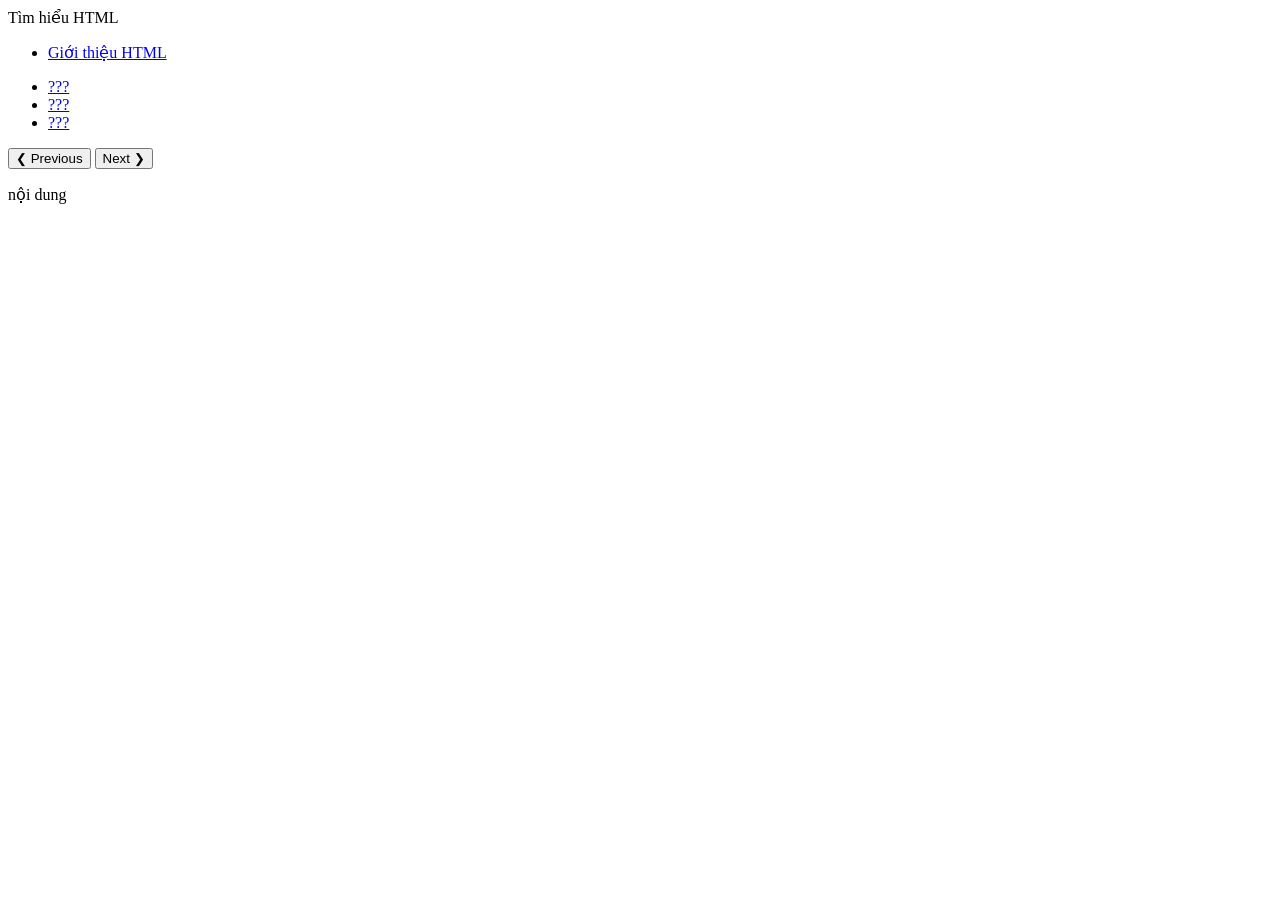
==== html/page1.html @ 2e843d02 "add main content section with navigation buttons" ====
<!DOCTYPE html>		
<html lang = "vi">
	<head>
		<title>HTML</title>
		<meta charset = "utf-8">
        <!-- external css -->
		<link rel="stylesheet" href="../css/sidebar-content.css">
		
    </style>
	</head>
	<body>
		<!-- Thanh bên -->
        <div id="sidebar">
            <div class = "title">Tìm hiểu HTML</div>

            <!-- Nội dung đg ở  -->
            <ul class = "nav-list">
                <li><a href="#" class ="active">Giới thiệu HTML</a></li>
            </ul>
            <!-- list nội dung -->
            <ul class = "nav-list">
                <li><a href="#">???</a></li>
                <li><a href="#">???</a></li>
                <li><a href="#">???</a></li>
            </ul>
        </div>

        <!-- Nội dung chính -->
        <div id="main-conttent">

            <!-- nút chuyển nội dung -->
            <div ckass = "nav-button">
                <button class = "button-nav">❮ Previous</button>
                <button class = "button-nav">Next ❯</button>
            </div>

            <p>nội dung</p>
        </div>
	</body>
</html>
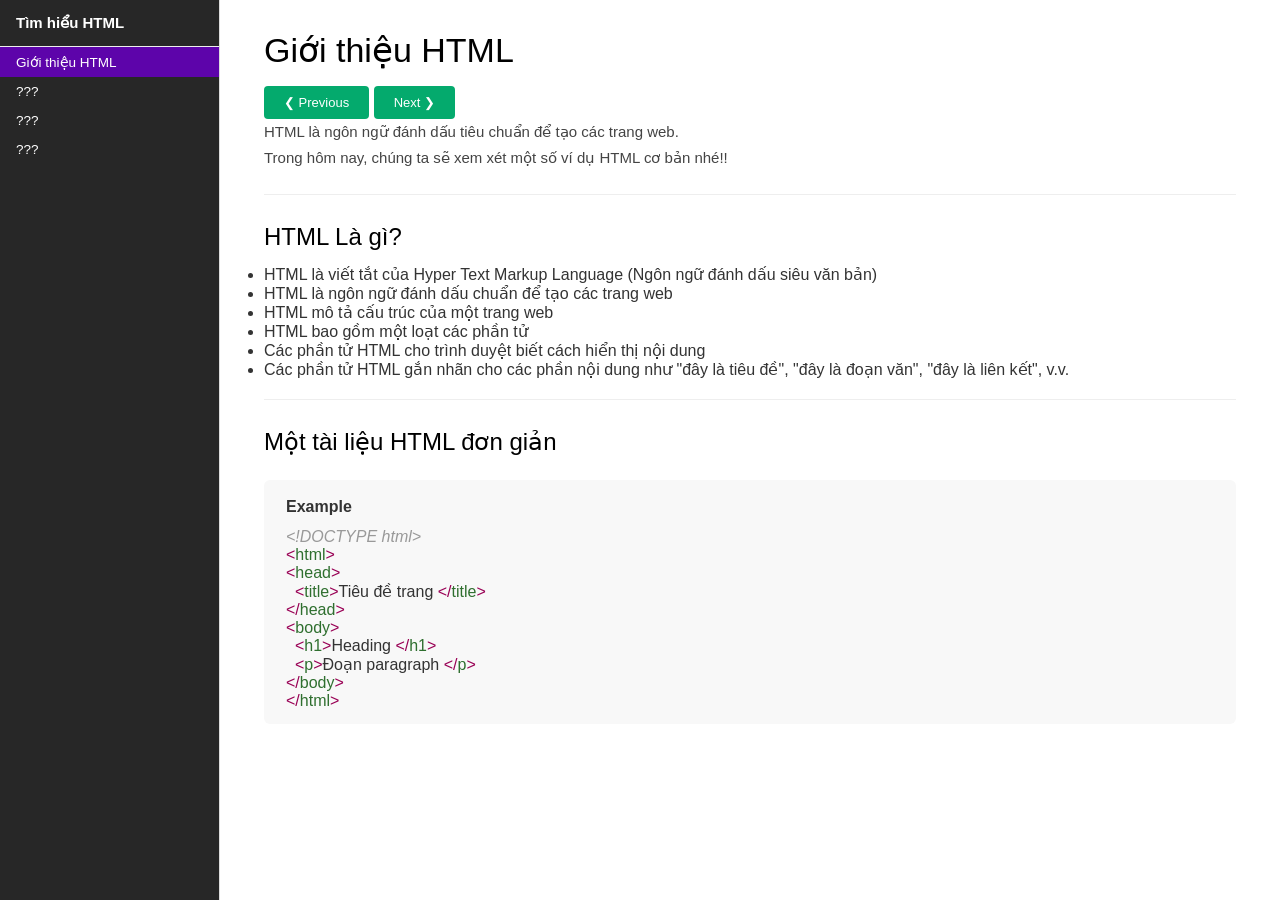
==== commit d5bf13f7: "add: enhance main content section with HTML code area examples and introductory text" ====
--- a/html/page1.html
+++ b/html/page1.html
@@ -18,7 +18,7 @@
                 <li><a href="#" class ="active">Giới thiệu HTML</a></li>
             </ul>
             <!-- list nội dung -->
-            <ul class = "nav-list">
+            <ul class = "nav-list"> 
                 <li><a href="#">???</a></li>
                 <li><a href="#">???</a></li>
                 <li><a href="#">???</a></li>
@@ -27,14 +27,66 @@
 
         <!-- Nội dung chính -->
         <div id="main-conttent">
+            <!-- Tiêu để trang -->
+            <div class = "page-header">
+                <h1 class="page-title">Giới thiệu HTML</h1>
+            </div>
 
             <!-- nút chuyển nội dung -->
             <div ckass = "nav-button">
                 <button class = "button-nav">❮ Previous</button>
                 <button class = "button-nav">Next ❯</button>
             </div>
+            
+            <!-- intro -->
+            <p class ="intro-text">
+                HTML là ngôn ngữ đánh dấu tiêu chuẩn để tạo các trang web. <br>
+                Trong hôm nay, chúng ta sẽ xem xét một số ví dụ HTML cơ bản nhé!!
+            </p>            
+    
+            <hr class ="divider"> 
+            <!-- 1 -->
+            <h2 class ="section-title">HTML Là gì?</h2>
+            <ul class = "ullet-list">
+                <li>HTML là viết tắt của Hyper Text Markup Language (Ngôn ngữ đánh dấu siêu văn bản) </li>
+                <li>HTML là ngôn ngữ đánh dấu chuẩn để tạo các trang web </li>
+                <li>HTML mô tả cấu trúc của một trang web </li>
+                <li>HTML bao gồm một loạt các phần tử</li>
+                <li>Các phần tử HTML cho trình duyệt biết cách hiển thị nội dung</li>
+                <li> Các phần tử HTML gắn nhãn cho các phần nội dung như "đây là tiêu đề", "đây là đoạn văn", "đây là liên kết", v.v.</li>
+            </ul> 
 
-            <p>nội dung</p>
+          
+            <hr class ="divider">
+            <!-- 2 -->
+            <h2 class ="section-title">Một tài liệu HTML đơn giản</h2>
+
+            <!-- code area -->
+             <!--  <span class ="tag">&lt; == "<"
+                    <span class ="tag">&gt; == ">"
+                    &nbsp;&nbsp; == tab-->
+
+            <div class ="example-box">
+                <div class ="example-label">Example</div>
+                <div class ="code-box">
+                    <span class ="comment">&lt;!DOCTYPE html&gt;</span><br>
+                    <span class ="tag">&lt;</span><span class ="tagname">html</span><span class ="tag">&gt;</span><br>
+                    <span class ="tag">&lt;</span><span class ="tagname">head</span><span class ="tag">&gt;</span><br>
+                    &nbsp;&nbsp;<span class ="tag">&lt;</span><span class ="tagname">title</span><span class ="tag">&gt;</span>Tiêu đề trang
+                        <span class ="tag">&lt;/</span><span class ="tagname">title</span><span class ="tag">&gt;</span><br>
+                    <span class ="tag">&lt;/</span><span class ="tagname">head</span><span class ="tag">&gt;</span><br>
+                    <span class ="tag">&lt;</span><span class ="tagname">body</span><span class ="tag">&gt;</span><br>
+
+                    &nbsp;&nbsp;<span class ="tag">&lt;</span><span class ="tagname">h1</span><span class ="tag">&gt;</span>Heading
+                        <span class ="tag">&lt;/</span><span class ="tagname">h1</span><span class ="tag">&gt;</span><br>
+                    &nbsp;&nbsp;<span class ="tag">&lt;</span><span class ="tagname">p</span><span class ="tag">&gt;</span>Đoạn paragraph 
+                        <span class ="tag">&lt;/</span><span class ="tagname">p</span><span class ="tag">&gt;</span><br>
+
+                    <span class ="tag">&lt;/</span><span class ="tagname">body</span><span class ="tag">&gt;</span><br>
+                    <span class ="tag">&lt;/</span><span class ="tagname">html</span><span class ="tag">&gt;</span><br>
+                </div>
+            </div>
+
         </div>
 	</body>
 </html>
--- a/css/sidebar-content.css
+++ b/css/sidebar-content.css
@@ -0,0 +1,216 @@
+  * { box-sizing: border-box; margin: 0; padding: 0; }
+
+  body {
+    font-family: 'Segoe UI', Verdana, sans-serif;
+    display: flex;
+    min-height: 100vh;
+    background: #f5f5f5;
+    color: #333;
+  }
+
+  /* ── SIDEBAR ── */
+  #sidebar {
+    width: 220px;
+    min-width: 220px;
+    background: #272727;
+    border-right: 1px solid #ddd;
+    overflow-y: auto;
+    position: fixed;
+    top: 0; left: 0; bottom: 0;
+  }
+
+  .title {
+    font-size: 15px;
+    font-weight: 700;
+    padding: 14px 16px;
+    border-bottom: 1px solid #eee;
+    color: #ffffff;
+  }
+
+  .nav-item {
+    display: flex;
+    align-items: center;
+    justify-content: space-between;
+    padding: 7px 16px;
+    font-size: 13.5px;
+    color: #444;
+    cursor: pointer;
+    text-decoration: none;
+  }
+  .nav-item:hover { background: #f0f0f0; }
+  .nav-item.active {
+    background: #04AA6D;
+    color: #fff;
+  }
+  .nav-item .chevron { font-size: 10px; color: #aaa; }
+  .nav-item.active .chevron { color: rgba(255,255,255,0.7); }
+
+  .exercises-row {
+    display: flex;
+    gap: 6px;
+    padding: 4px 16px 10px;
+  }
+  .ex-btn {
+    width: 28px; height: 28px;
+    border: 1px solid #ccc;
+    border-radius: 4px;
+    font-size: 12px;
+    display: flex; align-items: center; justify-content: center;
+    cursor: pointer;
+    background: #fff;
+    color: #555;
+  }
+  .ex-btn:hover { background: #eee; }
+
+  .nav-section-label {
+    font-size: 11px;
+    font-weight: 600;
+    color: #aaa;
+    padding: 8px 16px 3px;
+    text-transform: uppercase;
+    letter-spacing: 0.05em;
+  }
+
+  /* ul/li reset cho nav */
+  .nav-list {
+    list-style: none;
+    padding: 0;
+    margin: 0;
+  }
+  .nav-list li a {
+    display: flex;  
+    align-items: center;
+    justify-content: space-between;
+    padding: 7px 16px;
+    font-size: 13.5px;
+    color: #ffffff;
+    cursor: pointer;
+    text-decoration: none;
+  }
+  .nav-list li a:hover { background: #cbbaff; }
+  .nav-list li a.active {
+    background: #5d04aa;
+    color: #fff;
+  }
+  .nav-list li a.active .chevron { color: rgba(255,255,255,0.7); }
+
+  /* ── MAIN ── */
+  #main-conttent {
+    margin-left: 220px;
+    flex: 1;
+    background: #fff;
+    padding: 30px 44px 60px;
+    max-width: 1100px;
+  }
+
+  .page-header {
+    display: flex;
+    justify-content: space-between;
+    align-items: flex-start;
+    margin-bottom: 16px;
+  }
+
+  h1.page-title {
+    font-size: 34px;
+    font-weight: 400;
+    color: #000;
+  }
+
+  .bookmark-icon {
+    font-size: 22px;
+    cursor: pointer;
+    color: #aaa;
+    line-height: 1;
+  }
+
+  .nav-buttons {
+    display: flex;
+    justify-content: space-between;
+    margin-bottom: 24px;
+  }
+
+  .button-nav {
+    background: #04AA6D;
+    color: #fff;
+    border: none;
+    border-radius: 4px;
+    padding: 9px 20px;
+    font-size: 13px;
+    cursor: pointer;
+    font-family: inherit;
+  }
+  .button-nav:hover { background: #038a57; }
+
+  hr.divider {
+    border: none;
+    border-top: 1px solid #eee;
+    margin: 20px 0;
+  }
+
+  .intro-text {
+    font-size: 15px;
+    color: #444;
+    line-height: 1.7;
+    margin-bottom: 24px;
+  }
+
+  h2.section-title {
+    font-size: 24px;
+    font-weight: 400;
+    color: #000;
+    margin: 28px 0 14px;
+  }
+
+  ul.bullet-list {
+    list-style: disc;
+    padding-left: 22px;
+    font-size: 14.5px;
+    color: #444;
+    line-height: 2.1;
+  }
+
+  /* ── EXAMPLE BOX ── */
+  .example-box {
+    background: #f8f8f8;
+    border-radius: 6px;
+    padding: 18px 22px 14px;
+    margin-top: 24px;
+  }
+
+  .example-label {
+    font-size: 16px;
+    font-weight: 600;
+    color: #333;
+    margin-bottom: 12px;
+  }
+
+  .code-block {
+    background: #fff;
+    border: 1px solid #ddd;
+    border-radius: 4px;
+    padding: 16px 18px;
+    font-family: 'Courier New', Courier, monospace;
+    font-size: 13.5px;
+    line-height: 1.9;
+    color: #333;
+    overflow-x: auto;
+  }
+
+  /* syntax highlight */
+  .tag      { color: #905; }
+  .tagname  { color: #2f6f2f; }
+  .attr     { color: #07a; }
+  .comment  { color: #999; font-style: italic; }
+
+  .btn-try {
+    background: #04AA6D;
+    color: #fff;
+    border: none;
+    border-radius: 4px;
+    padding: 9px 20px;
+    font-size: 13px;
+    cursor: pointer;
+    margin-top: 14px;
+    font-family: inherit;
+  }
+  .btn-try:hover { background: #038a57; }
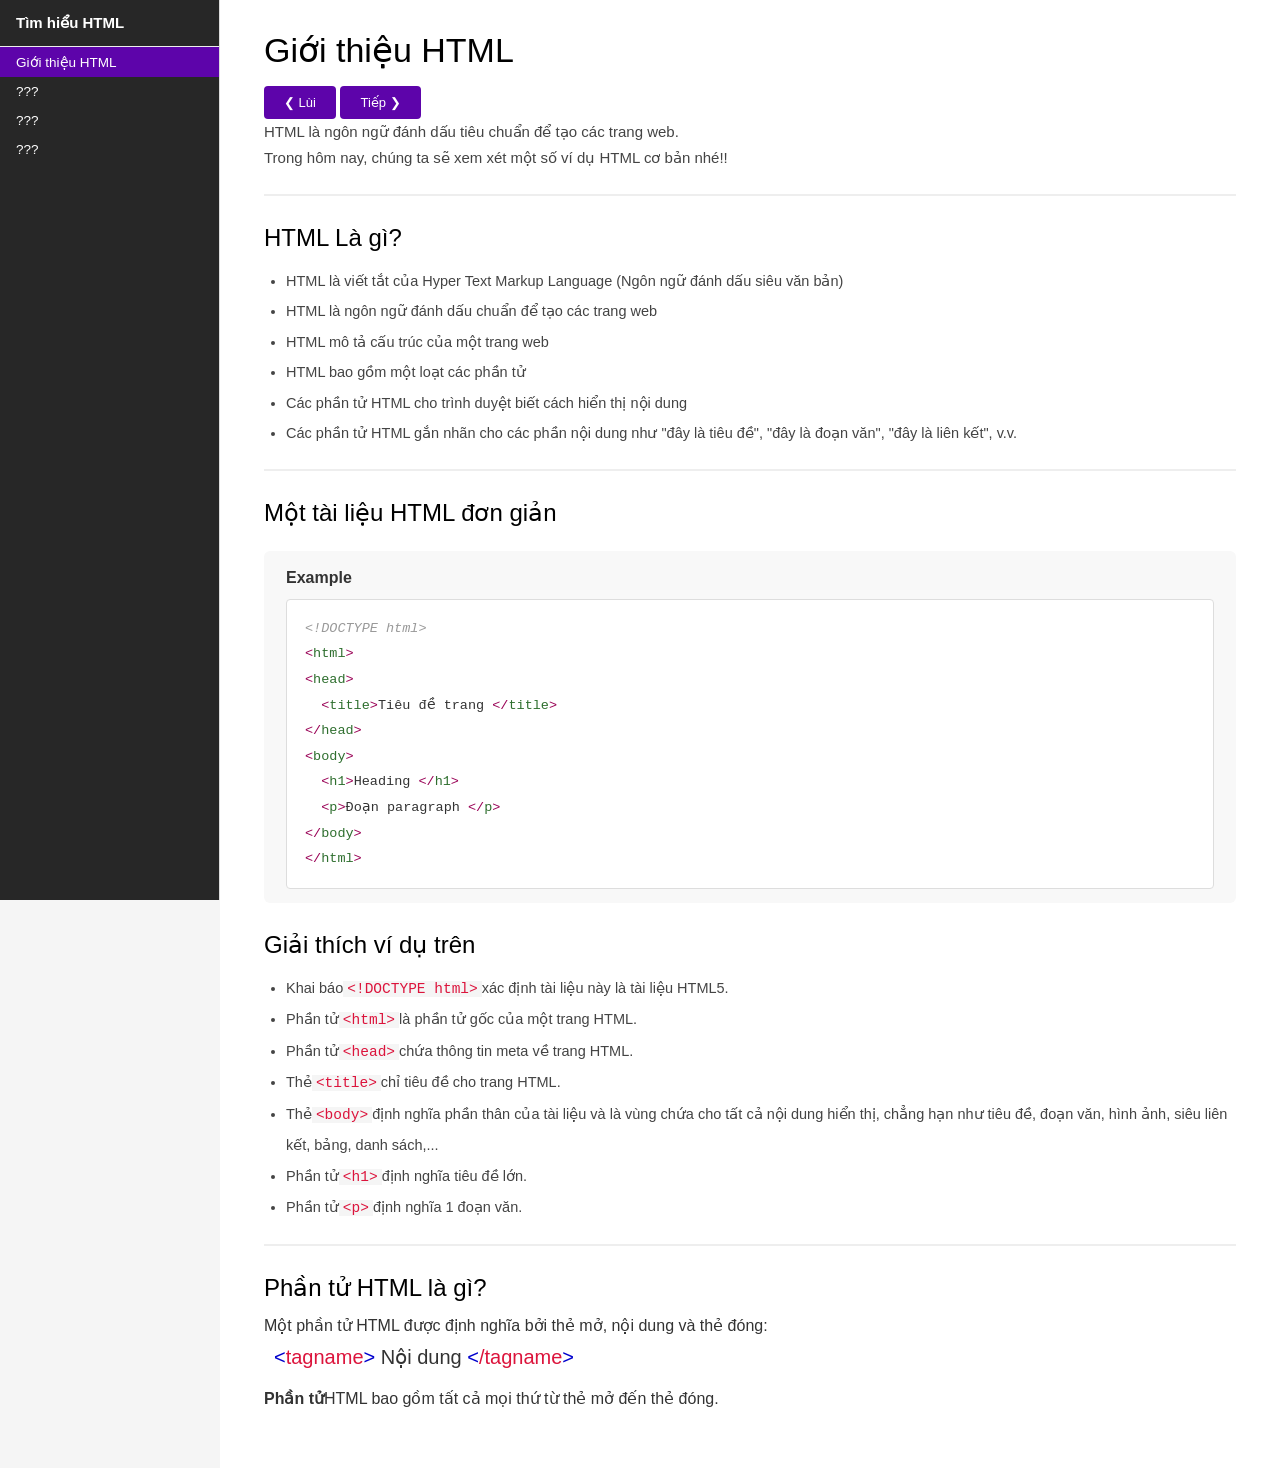
==== commit 5f134df9: "add: implement sidebar styles and enhance main content layout with HTML structure" ====
--- a/html/page1.html
+++ b/html/page1.html
@@ -1,4 +1,4 @@
- <!DOCTYPE html>		
+<!DOCTYPE html>		
 <html lang = "vi">
 	<head>
 		<title>HTML</title>
@@ -34,8 +34,8 @@
 
             <!-- nút chuyển nội dung -->
             <div ckass = "nav-button">
-                <button class = "button-nav">❮ Previous</button>
-                <button class = "button-nav">Next ❯</button>
+                <button class = "button-nav">❮ Lùi</button>
+                <button class = "button-nav">Tiếp ❯</button>
             </div>
             
             <!-- intro -->
@@ -47,7 +47,7 @@
             <hr class ="divider"> 
             <!-- 1 -->
             <h2 class ="section-title">HTML Là gì?</h2>
-            <ul class = "ullet-list">
+            <ul class = "bullet-list">
                 <li>HTML là viết tắt của Hyper Text Markup Language (Ngôn ngữ đánh dấu siêu văn bản) </li>
                 <li>HTML là ngôn ngữ đánh dấu chuẩn để tạo các trang web </li>
                 <li>HTML mô tả cấu trúc của một trang web </li>
@@ -55,17 +55,13 @@
                 <li>Các phần tử HTML cho trình duyệt biết cách hiển thị nội dung</li>
                 <li> Các phần tử HTML gắn nhãn cho các phần nội dung như "đây là tiêu đề", "đây là đoạn văn", "đây là liên kết", v.v.</li>
             </ul> 
-
-          
             <hr class ="divider">
             <!-- 2 -->
             <h2 class ="section-title">Một tài liệu HTML đơn giản</h2>
-
             <!-- code area -->
              <!--  <span class ="tag">&lt; == "<"
                     <span class ="tag">&gt; == ">"
                     &nbsp;&nbsp; == tab-->
-
             <div class ="example-box">
                 <div class ="example-label">Example</div>
                 <div class ="code-box">
@@ -87,6 +83,33 @@
                 </div>
             </div>
 
+            <h3 class ="section-title">Giải thích ví dụ trên</h3>
+            <ul class ="bullet-list">
+                <li>Khai báo<code class="codespan">&lt;!DOCTYPE html&gt;</code>xác định tài liệu này là tài liệu HTML5.</li>
+                <li>Phần tử<code class="codespan">&lt;html&gt;</code>là phần tử gốc của một trang HTML.</li>
+                <li>Phần tử<code class="codespan">&lt;head&gt;</code>chứa thông tin meta về trang HTML.</li>
+                <li>Thẻ<code class="codespan">&lt;title&gt;</code>chỉ tiêu đề cho trang HTML.</li>
+                <li>Thẻ<code class="codespan">&lt;body&gt;</code>định nghĩa phần thân của tài liệu và là vùng chứa cho tất cả nội dung hiển thị, chẳng hạn như tiêu đề, đoạn văn, hình ảnh, siêu liên kết, bảng, danh sách,...</li>
+                <li>Phần tử<code class="codespan">&lt;h1&gt;</code>định nghĩa tiêu đề lớn.</li>
+                <li>Phần tử<code class="codespan">&lt;p&gt;</code>định nghĩa 1 đoạn văn.</li>
+            </ul>
+
+            <hr class ="divider">
+
+            <h2 class="section-title">Phần tử HTML là gì?</h2>
+            <p>Một phần tử HTML được định nghĩa bởi thẻ mở, nội dung và thẻ đóng:</p>
+
+            <div style="font-size:20px;padding:10px;margin-bottom:10px;">
+                <span class="vd-tagname">
+                    <span class ="vd-tag">&lt;</span>tagname<span class ="vd-tag">&gt;</span>
+                </span>
+                    Nội dung
+                <span class="vd-tagname">
+                    <span class ="vd-tag">&lt;</span>/tagname<span class ="vd-tag">&gt;</span>
+                </span>
+            </div>
+
+            <p><strong>Phần tử</strong>HTML bao gồm tất cả mọi thứ từ thẻ mở đến thẻ đóng.</p>
         </div>
 	</body>
 </html>
--- a/css/sidebar-content.css
+++ b/css/sidebar-content.css
@@ -8,7 +8,7 @@
     color: #333;
   }
 
-  /* ── SIDEBAR ── */
+  /* ── thanh bên ── */
   #sidebar {
     width: 220px;
     min-width: 220px;
@@ -94,13 +94,14 @@
   }
   .nav-list li a.active .chevron { color: rgba(255,255,255,0.7); }
 
-  /* ── MAIN ── */
+  /* ── main ── */
   #main-conttent {
     margin-left: 220px;
     flex: 1;
     background: #fff;
     padding: 30px 44px 60px;
-    max-width: 1100px;
+    width: 100%;
+    /* max-width: 1100px; */
   }
 
   .page-header {
@@ -130,7 +131,7 @@
   }
 
   .button-nav {
-    background: #04AA6D;
+    background: #5d04aa;
     color: #fff;
     border: none;
     border-radius: 4px;
@@ -139,11 +140,11 @@
     cursor: pointer;
     font-family: inherit;
   }
-  .button-nav:hover { background: #038a57; }
+  .button-nav:hover { background: #44017f; }
 
   hr.divider {
     border: none;
-    border-top: 1px solid #eee;
+    border-top: 2px solid #eee;
     margin: 20px 0;
   }
 
@@ -155,6 +156,13 @@
   }
 
   h2.section-title {
+    font-size: 24px;
+    font-weight: 400;
+    color: #000;
+    margin: 28px 0 14px;
+  }
+
+  h3.section-title {
     font-size: 24px;
     font-weight: 400;
     color: #000;
@@ -169,7 +177,7 @@
     line-height: 2.1;
   }
 
-  /* ── EXAMPLE BOX ── */
+  /* ── code box ── */
   .example-box {
     background: #f8f8f8;
     border-radius: 6px;
@@ -184,7 +192,7 @@
     margin-bottom: 12px;
   }
 
-  .code-block {
+  .code-box {
     background: #fff;
     border: 1px solid #ddd;
     border-radius: 4px;
@@ -196,7 +204,7 @@
     overflow-x: auto;
   }
 
-  /* syntax highlight */
+  /* code highlight */
   .tag      { color: #905; }
   .tagname  { color: #2f6f2f; }
   .attr     { color: #07a; }
@@ -213,4 +221,21 @@
     margin-top: 14px;
     font-family: inherit;
   }
-  .btn-try:hover { background: #038a57; }+  .btn-try:hover { background: #038a57; }
+
+  .codespan {
+    color: crimson;
+    padding-left: 4px;
+    padding-right: 4px;
+    font-family: Consolas, Menlo, "courier new", monospace;
+    font-size: /*105%*/ 100%;
+    background-color: rgba(222, 222, 222, 0.3);
+  }
+
+  .vd-tagname {
+    color: crimson;
+  }
+
+  .vd-tag {
+    color: mediumblue;
+  }
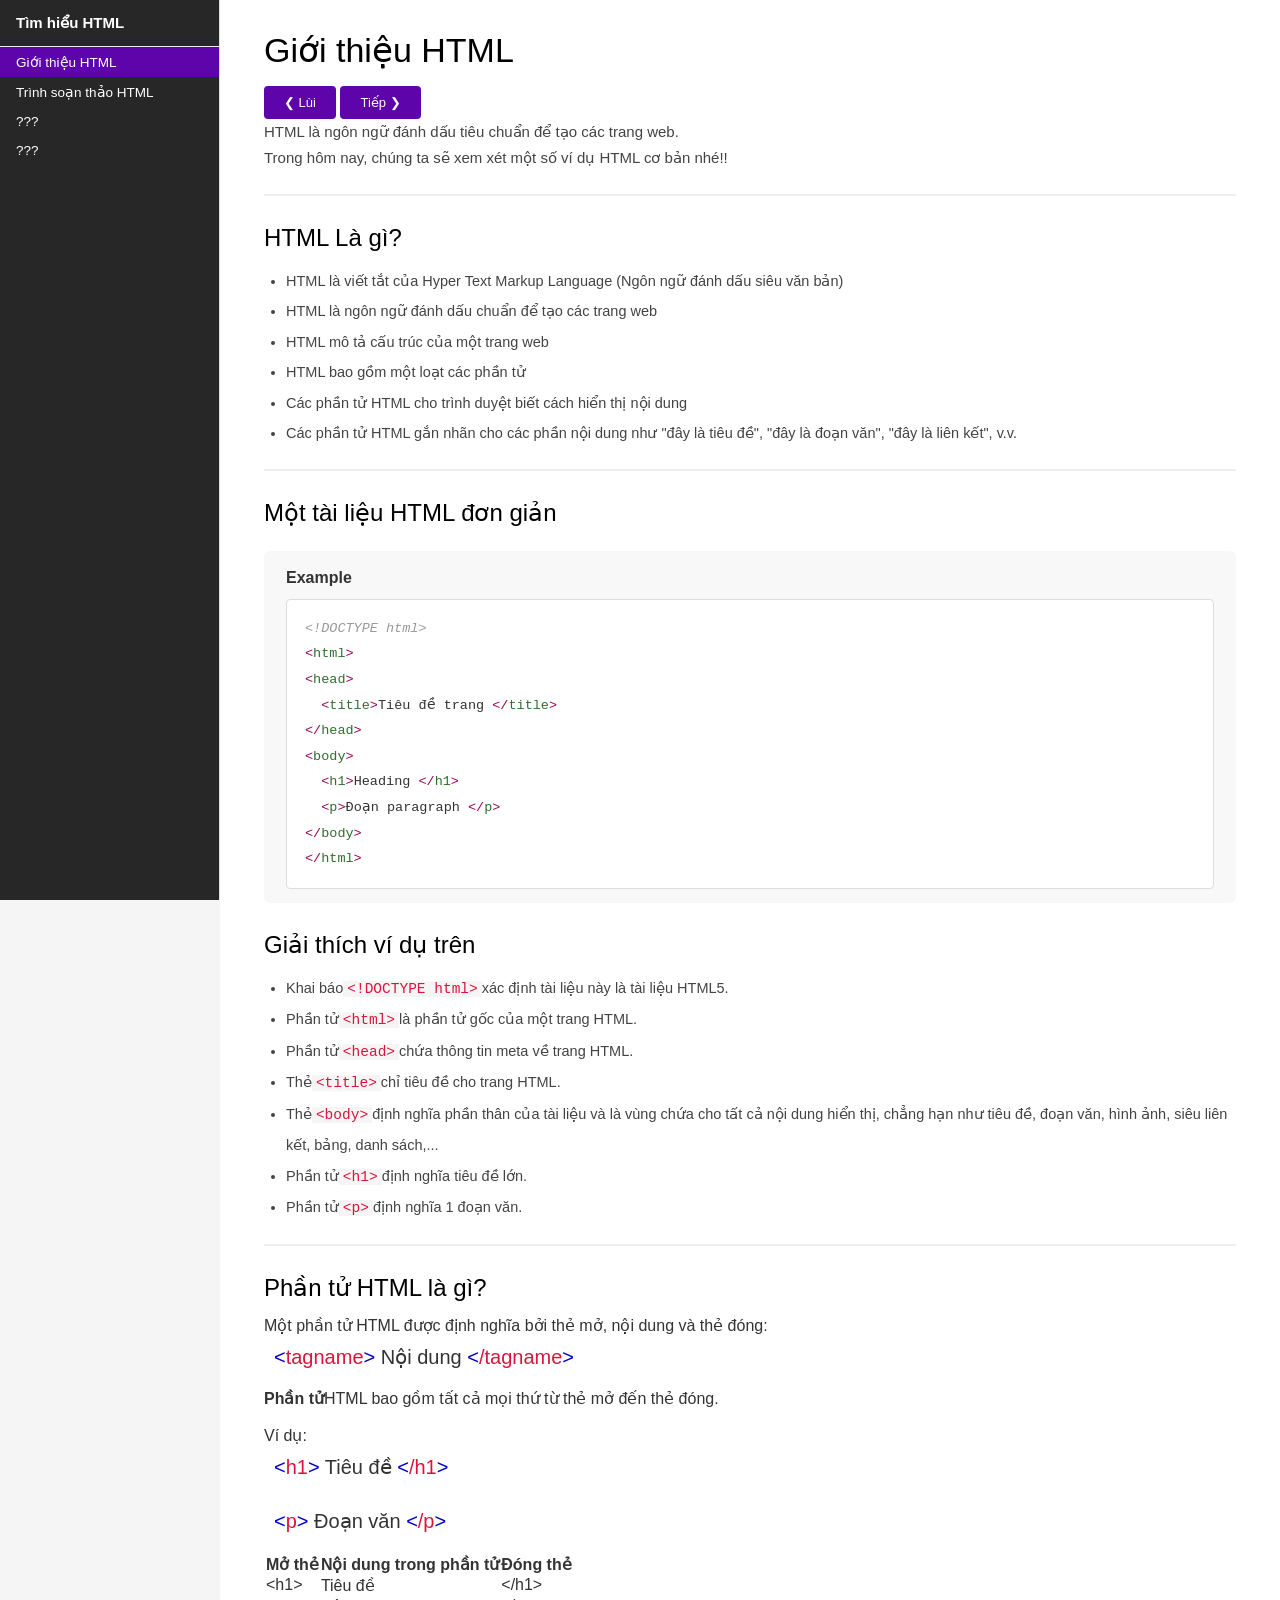
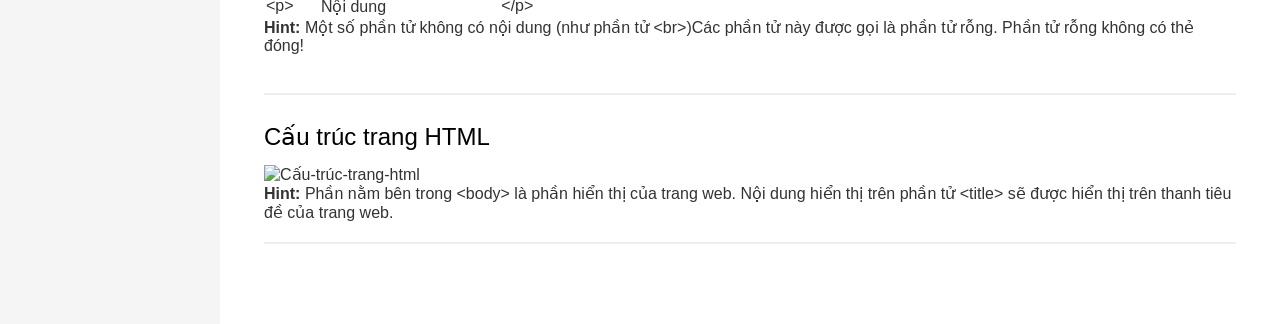
==== commit 6656383c: "add: update navigation link and enhance HTML structure with new content and images" ====
--- a/html/page1.html
+++ b/html/page1.html
@@ -19,7 +19,7 @@
             </ul>
             <!-- list nội dung -->
             <ul class = "nav-list"> 
-                <li><a href="#">???</a></li>
+                <li><a href="page2.html">Trình soạn thảo HTML</a></li>
                 <li><a href="#">???</a></li>
                 <li><a href="#">???</a></li>
             </ul>
@@ -98,7 +98,7 @@
 
             <h2 class="section-title">Phần tử HTML là gì?</h2>
             <p>Một phần tử HTML được định nghĩa bởi thẻ mở, nội dung và thẻ đóng:</p>
-
+            <!-- tagname example -->
             <div style="font-size:20px;padding:10px;margin-bottom:10px;">
                 <span class="vd-tagname">
                     <span class ="vd-tag">&lt;</span>tagname<span class ="vd-tag">&gt;</span>
@@ -109,7 +109,62 @@
                 </span>
             </div>
 
-            <p><strong>Phần tử</strong>HTML bao gồm tất cả mọi thứ từ thẻ mở đến thẻ đóng.</p>
+            <p><strong>Phần tử</strong>HTML bao gồm tất cả mọi thứ từ thẻ mở đến thẻ đóng.</p> <br>
+            <p>Ví dụ:</p>
+
+            <!-- tagname example -->
+            <div style="font-size:20px;padding:10px;margin-bottom:10px;">
+                <span class="vd-tagname">
+                    <span class ="vd-tag">&lt;</span>h1<span class ="vd-tag">&gt;</span>
+                </span>
+                    Tiêu đề
+                <span class="vd-tagname">
+                    <span class ="vd-tag">&lt;</span>/h1<span class ="vd-tag">&gt;</span>
+                </span>
+            </div>
+
+            <div style="font-size:20px;padding:10px;margin-bottom:10px;">
+                <span class="vd-tagname">
+                    <span class ="vd-tag">&lt;</span>p<span class ="vd-tag">&gt;</span>
+                </span>
+                    Đoạn văn
+                <span class="vd-tagname">
+                    <span class ="vd-tag">&lt;</span>/p<span class ="vd-tag">&gt;</span>
+                </span>
+            </div>
+
+            <!-- vd bằng table -->
+            <table class="bang">
+                <tbody>
+                    <tr>
+                        <th>Mở thẻ</th>
+                        <th>Nội dung trong phần tử</th>
+                        <th>Đóng thẻ</th>
+                    </tr>
+                    <tr>
+                        <td>&lt;h1&gt;</td>
+                        <td>Tiêu đề</td>
+                        <td>&lt;/h1&gt;</td>
+                    </tr>
+                    <tr>
+                        <td>&lt;p&gt;</td>
+                        <td>Nội dung</td>
+                        <td>&lt;/p&gt;</td>
+                    </tr>
+                </tbody>
+            </table>
+
+            <p><strong>Hint: </strong>Một số phần tử không có nội dung (như phần tử &lt;br&gt;)Các phần tử này được gọi là phần tử rỗng. Phần tử rỗng không có thẻ đóng!</p> <br>
+
+            <hr class ="divider"> 
+
+            <h3 class="section-title">Cấu trúc trang HTML</h3>
+            <img src="../assets/image/スクリーンショット 2026-05-23 135832.png" alt="Cấu-trúc-trang-html">
+
+            <p><strong>Hint: </strong>Phần nằm bên trong &lt;body&gt; là phần hiển thị của trang web. Nội dung hiển thị trên phần tử &lt;title&gt; sẽ được hiển thị trên thanh tiêu đề của trang web.</p>
+
+            <hr class ="divider"> 
+
         </div>
 	</body>
 </html>
